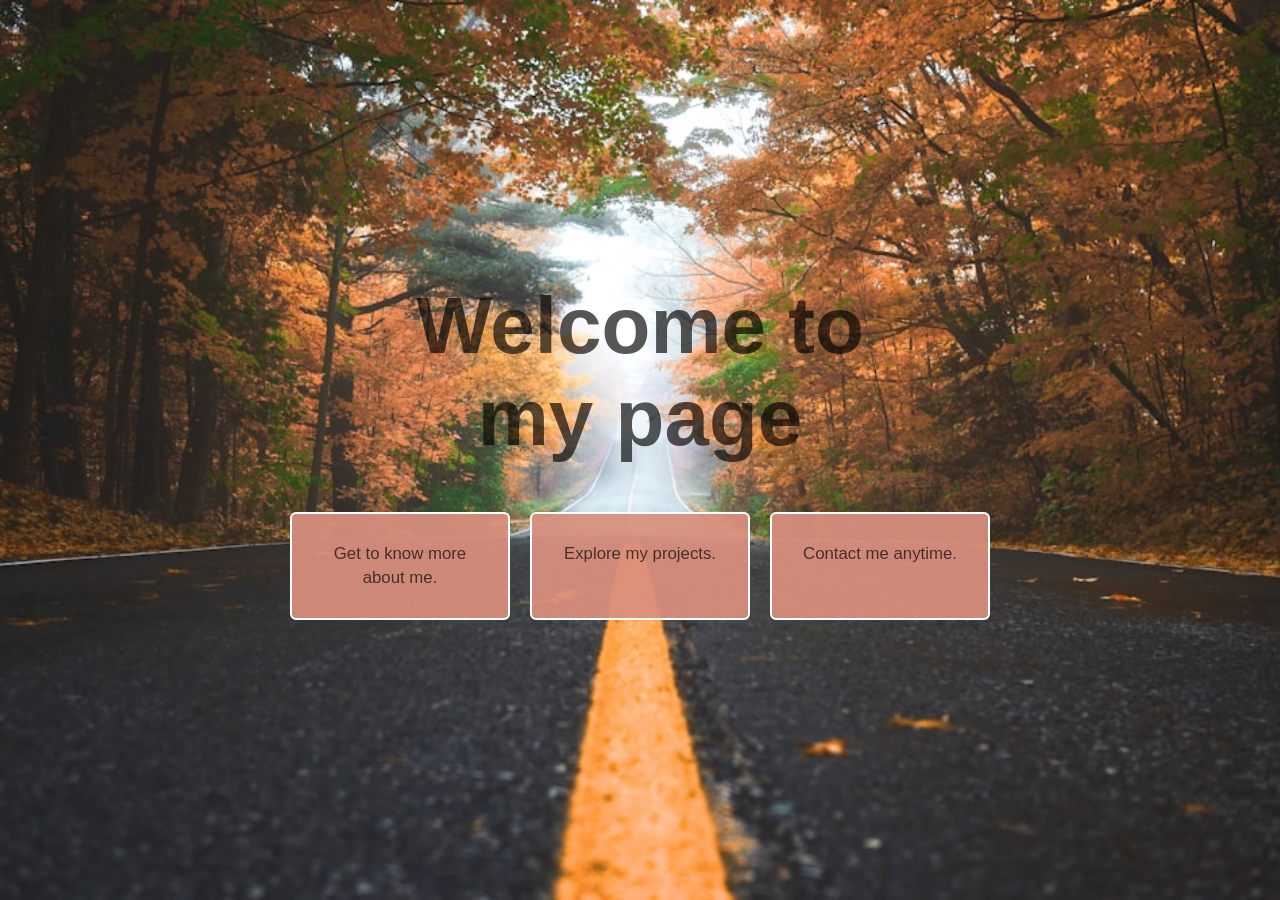
==== index.html @ f82db458 "first commit" ====
<!DOCTYPE html>
<html lang="en">
<head>
<meta charset="UTF-8">
<meta name="viewport" content="width=device-width, initial-scale=1.0">
<title>Welcome to my page</title>
<link rel="stylesheet" href="welcome page.css">

</head>
<body>

  <section class="hero">
    <h1>Welcome to<br>my page</h1>

    <div class="cards">
      <a href="#about" class="card">
        <p>Get to know more about me.</p>
      </a>

      <a href="#projects" class="card">
        <p>Explore my projects.</p>
      </a>

      <a href="#contact" class="card">
        <p>Contact me anytime.</p>
      </a>
    </div>
  </section>

</body>
</html>
---- welcome page.css ----
* {
    margin: 0;
    padding: 0;
    box-sizing: border-box;
  }

 body {
  font-family: -apple-system, BlinkMacSystemFont, 'Segoe UI', Roboto, Helvetica, Arial, sans-serif;
  background-image: url('images/background.jpeg');
  background-size: cover;
  background-position: center;
  background-repeat: no-repeat;
  background-attachment: fixed;
}
  

  .hero {
    position: relative;
    min-height: 100vh;
    display: flex;
    flex-direction: column;
    align-items: center;
    justify-content: center;
    text-align: center;
    padding: 40px 20px;
    background: transparent;
  }

  .hero h1 {
    color: rgba(0, 0, 0, 0.658);
    font-size: clamp(2.5rem, 7vw, 5rem);
    font-weight: 800;
    line-height: 1.15;
    max-width: 900px;
    margin-bottom: 48px;
  }

  .cards {
    display: flex;
    gap: 20px;
    flex-wrap: wrap;
    justify-content: center;
    max-width: 900px;
    width: 100%;
  }

  .card {
    background-color: rgba(219, 144, 126, 0.92);
    border: 2px solid #ffffff;
    border-radius: 6px;
    padding: 28px 24px;
    width: 220px;
    display: flex;
    flex-direction: column;
    align-items: center;
    gap: 16px;
    
    text-decoration: none;
    
  }


  .card p {
    color: rgba(0, 0, 0, 0.658);
    font-size: 1.05rem;
    font-weight: 500;
    line-height: 1.4;
  }

  @media (max-width: 600px) {
    .cards {
      flex-direction: column;
      align-items: center;
    }
    .card {
      width: 100%;
      max-width: 320px;
    }
  }
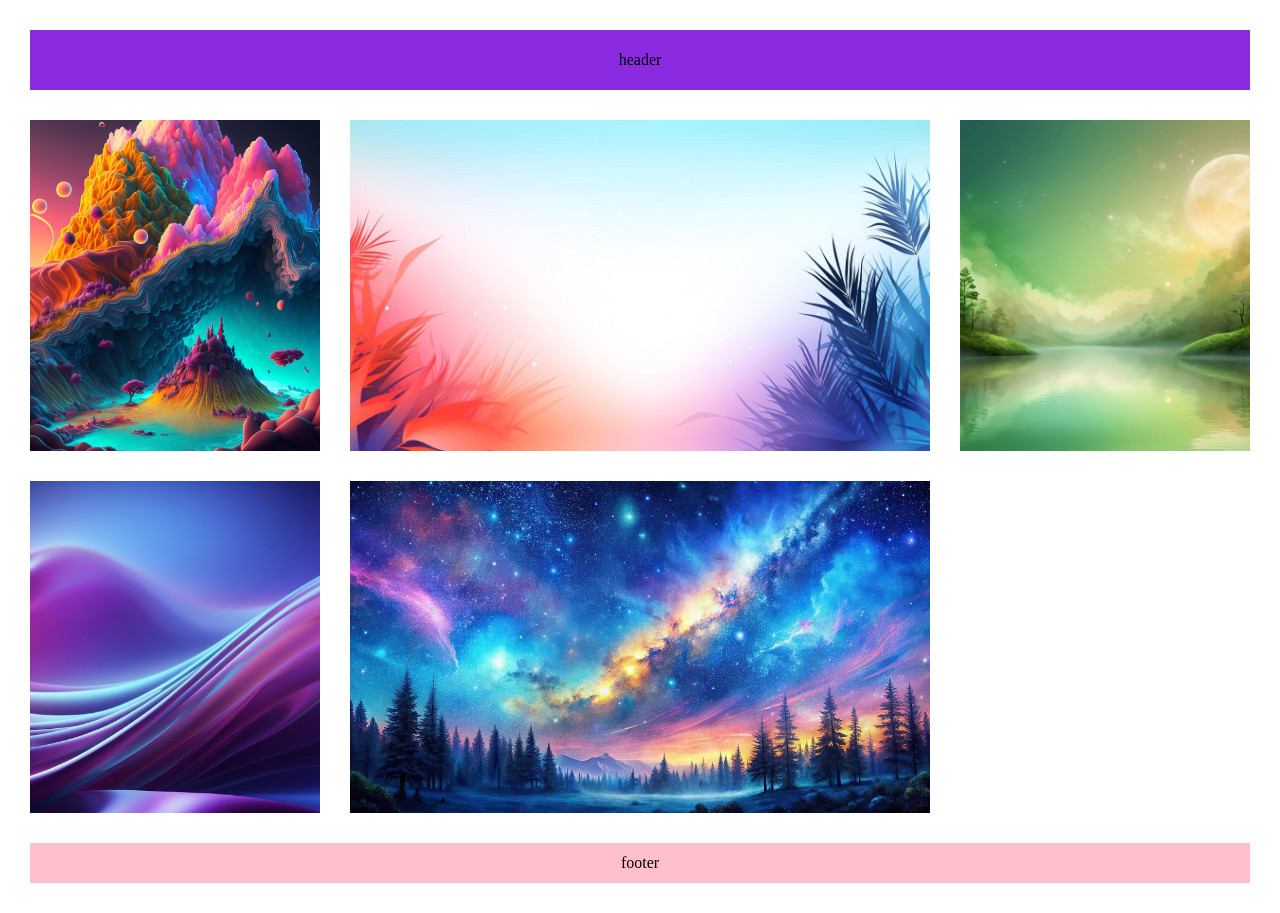
==== commit 9e4d5269: "Add files via upload" ====
--- a/index.html
+++ b/index.html
@@ -1,31 +1,32 @@
-<!DOCTYPE html>
-<html lang="en">
-<head>
-<meta charset="UTF-8">
-<meta name="viewport" content="width=device-width, initial-scale=1.0">
-<title>Welcome to my page</title>
-<link rel="stylesheet" href="welcome page.css">
-
-</head>
-<body>
-
-  <section class="hero">
-    <h1>Welcome to<br>my page</h1>
-
-    <div class="cards">
-      <a href="#about" class="card">
-        <p>Get to know more about me.</p>
-      </a>
-
-      <a href="#projects" class="card">
-        <p>Explore my projects.</p>
-      </a>
-
-      <a href="#contact" class="card">
-        <p>Contact me anytime.</p>
-      </a>
-    </div>
-  </section>
-
-</body>
+<!DOCTYPE html>
+<html lang="en">
+<head>
+    <meta charset="UTF-8">
+    <meta name="viewport" content="width=device-width, initial-scale=1.0">
+    <title>Document</title>
+    <link rel="stylesheet" href="style.css">
+</head>
+<body>
+
+    <div class="layout">
+        <div class="header">header</div>
+        <div class="img">
+            <img src="../images/grid1.jpeg" alt="Slide1">
+        </div>
+        <div class="img">
+            <img src="../images/grid2.jpg" alt="Slide2">
+        </div>
+        <div class="img">
+            <img src="../images/grid3.jpg" alt="Slide3">
+        </div>
+        <div class="img">
+            <img src="../images/grid4.jpg" alt="Slide4">
+        </div>
+        <div class="img">
+            <img src="../images/grid5.jpg" alt="Slide5">
+        </div>
+        <div class="footer">footer</div>
+    </div>
+
+</body>
 </html>
--- a/style.css
+++ b/style.css
@@ -0,0 +1,35 @@
+*{
+    margin:0;
+    padding:0;
+    box-sizing:border-box;
+}
+body{
+    margin:30px
+}
+.layout{
+    display:grid;
+    grid-template-columns:1fr 2fr 1fr;
+    grid-template-rows: 60px 1fr 1fr 40px;
+    gap: 30px;
+}
+.layout > div img {
+  width: 100%;
+  height: 100%;
+  object-fit: cover;
+  display: block;
+}
+.layout > div{
+    display: grid;
+    justify-content: center;
+    align-items: center;
+}
+.header, .footer{
+    grid-column: 1 / -1;
+    text-align: center;
+}
+.header{
+    background-color: blueviolet;
+}
+.footer{
+    background-color: pink;
+}
